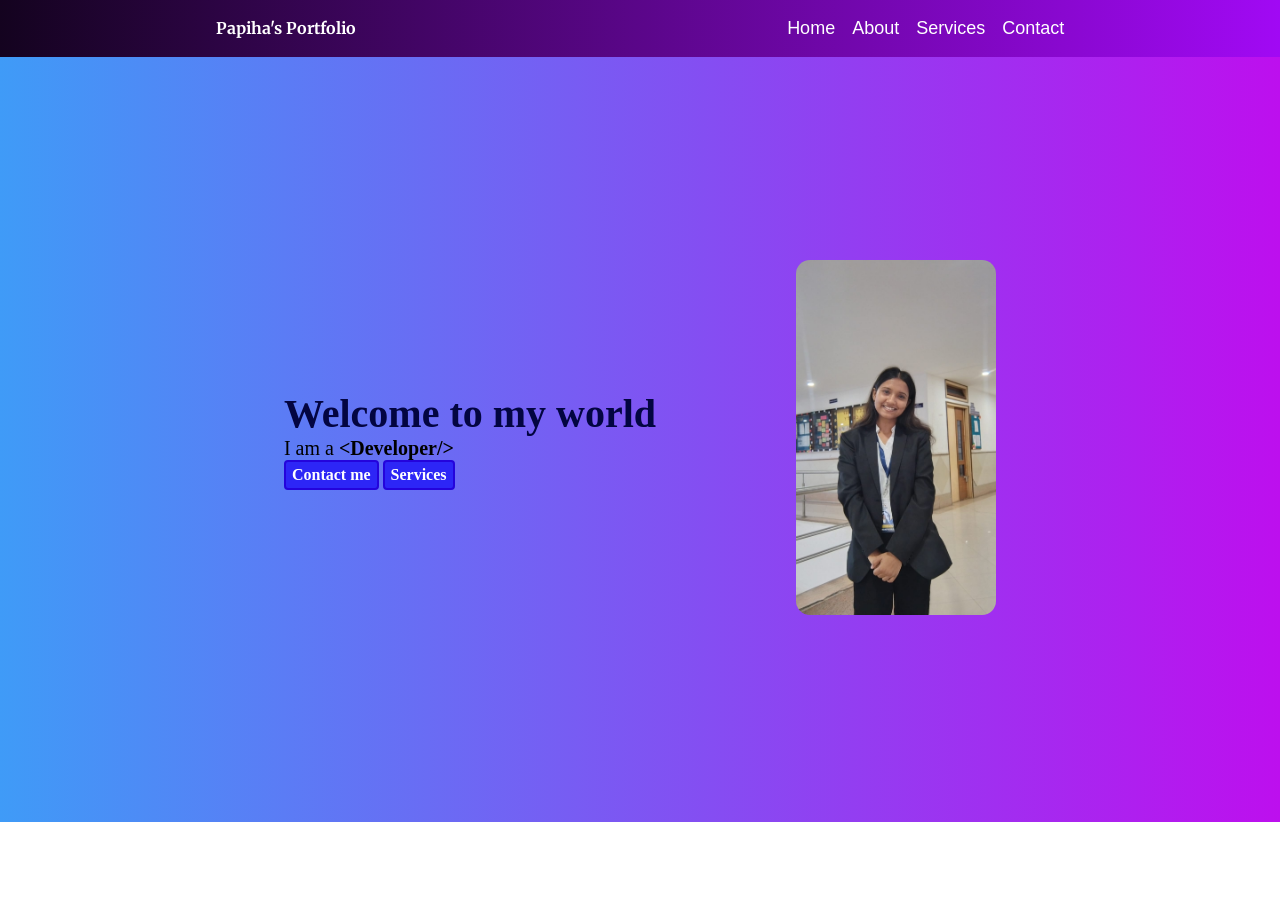
==== index.html @ 59f5c6b9 "first commit" ====
<!DOCTYPE html>
<html lang="en">

<head>
    <meta charset="UTF-8">
    <meta name="viewport" content="width=device-width, initial-scale=1.0">
    <title>Papiha's Portfolio Website</title>
    <Link rel="stylesheet" href="style.css">
    <link rel="preconnect" href="https://fonts.googleapis.com">
    <link rel="preconnect" href="https://fonts.gstatic.com" crossorigin>
    <link
        href="https://fonts.googleapis.com/css2?family=Merriweather:ital,opsz,wght@0,18..144,300..900;1,18..144,300..900&display=swap"
        rel="stylesheet">
</head>

<body>
    <nav>
        <div class="logo">Papiha's Portfolio</div>
        <ul>
            <li>Home</li>
            <li>About</li>
            <li>Services</li>
            <li>Contact</li>
        </ul>
    </nav>
    <main>
        <section class="hero">
            <div class="hero-left">
                <div class="one">Welcome to my world</div>
                <div class="two">I am a <span class="bold"> &lt;Developer/&gt;</span></div>
                <div class="button-container">
                    <button class="btn">Contact me </button>
                    <button class="btn">Services</button>
                </div>
            </div>

            <div class="hero-right">
                <img src="papiha.jpeg" alt="Papiha developer">
            </div>
        </section>

    </main>
</body>

</html>
---- style.css ----
* {
    margin: 0;
    padding: 0;
    font-family: Georgia, 'Times New Roman', Times, serif;
}

nav {
    display: flex;
    Justify-content: space-around;
    background-color: rgb(39, 7, 68);
    background-image: linear-gradient(to right, rgb(20, 3, 31), rgb(161, 9, 244));
    color: white;
    padding: 18px 0;

}

nav ul {
    display: flex;
    gap: 17px;
    align-item: center;

}

nav ul li {
    list-style-type: none;
    font-size: 18px;
    font-family: "Roboto", sans-serif;
}

.logo {
    font-sixe: 24px;
    font-weight: bolder;
    font-family: "Merriweather", serif;
}

.hero {
    background-image: linear-gradient(to right, rgb(63, 155, 247), rgb(189, 15, 238));
    height: 85vh;
    display: flex;
    justify-content: center;
    align-items: center;
    font-family: 'Times New Roman', Times, serif;
    flex-wrap: wrap;
    gap: 140px;
}

.hero-left {
    max-width: 500px;
}

.hero-left .one {

    font-size: 40px;
    color: rgb(3, 5, 65);
    font-weight: bolder;
}

.hero-left .two {

    font-size: 20px;
}

.hero-right img {
    width: 200px;
    border-radius: 14px;
}

.bold {
    font-weight: bold;
}

.button container {
    padding: 9px 0;
}

.btn {
    background-color: rgb(45, 38, 246);
    color: white;
    padding: 4px 6px;
    border: 2px solid rgb(36, 4, 220);
    border-radius: 4px;
    cursor: pointer;
    font-size: 16px;
    font-weight: bolder;
}
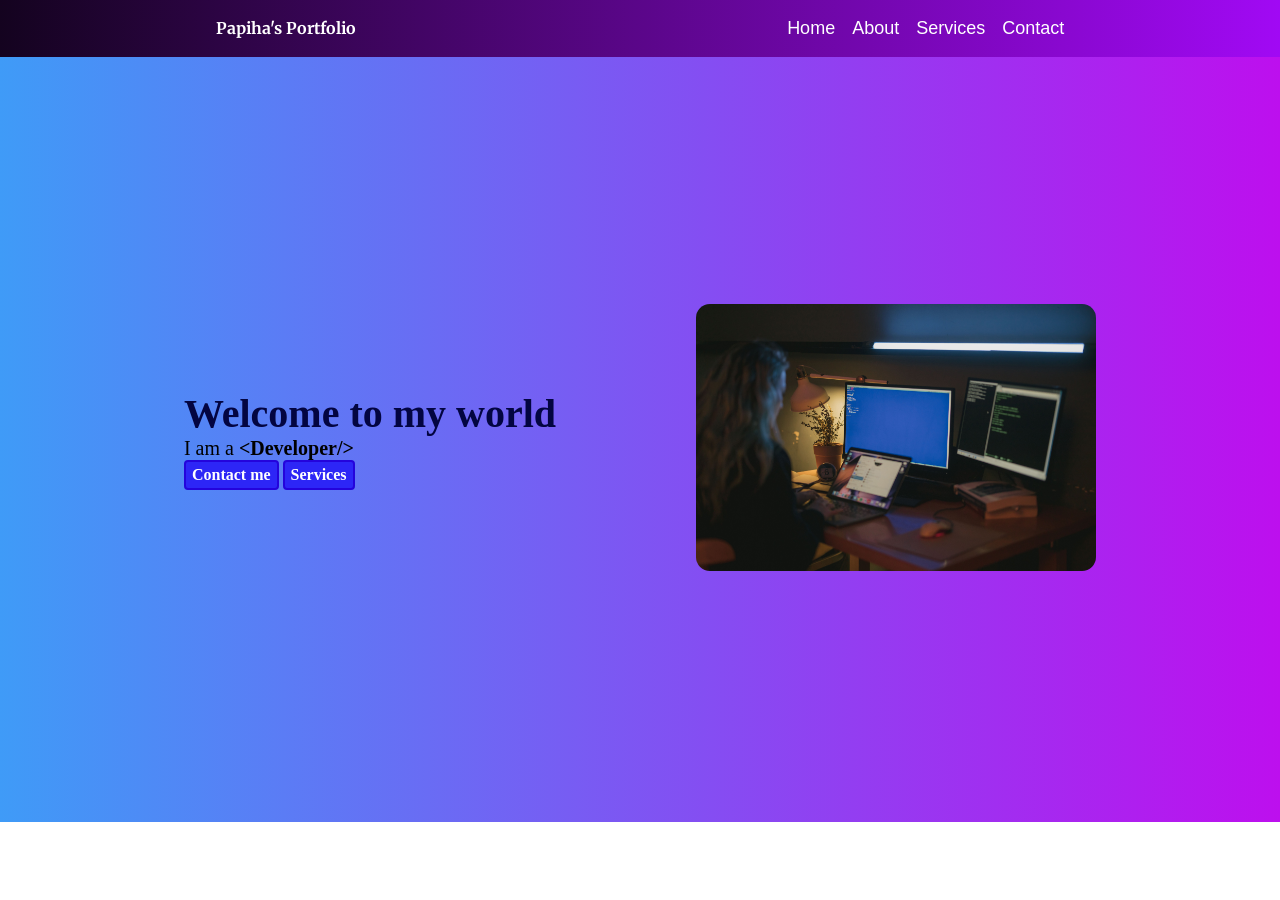
==== commit b45e2fa7: "Update styles, swap image, edit html" ====
--- a/index.html
+++ b/index.html
@@ -35,7 +35,7 @@
             </div>
 
             <div class="hero-right">
-                <img src="papiha.jpeg" alt="Papiha developer">
+                <img src="developer.jpg" alt="Papiha developer">
             </div>
         </section>
 
--- a/style.css
+++ b/style.css
@@ -61,7 +61,7 @@
 }
 
 .hero-right img {
-    width: 200px;
+    width: 400px;
     border-radius: 14px;
 }
 
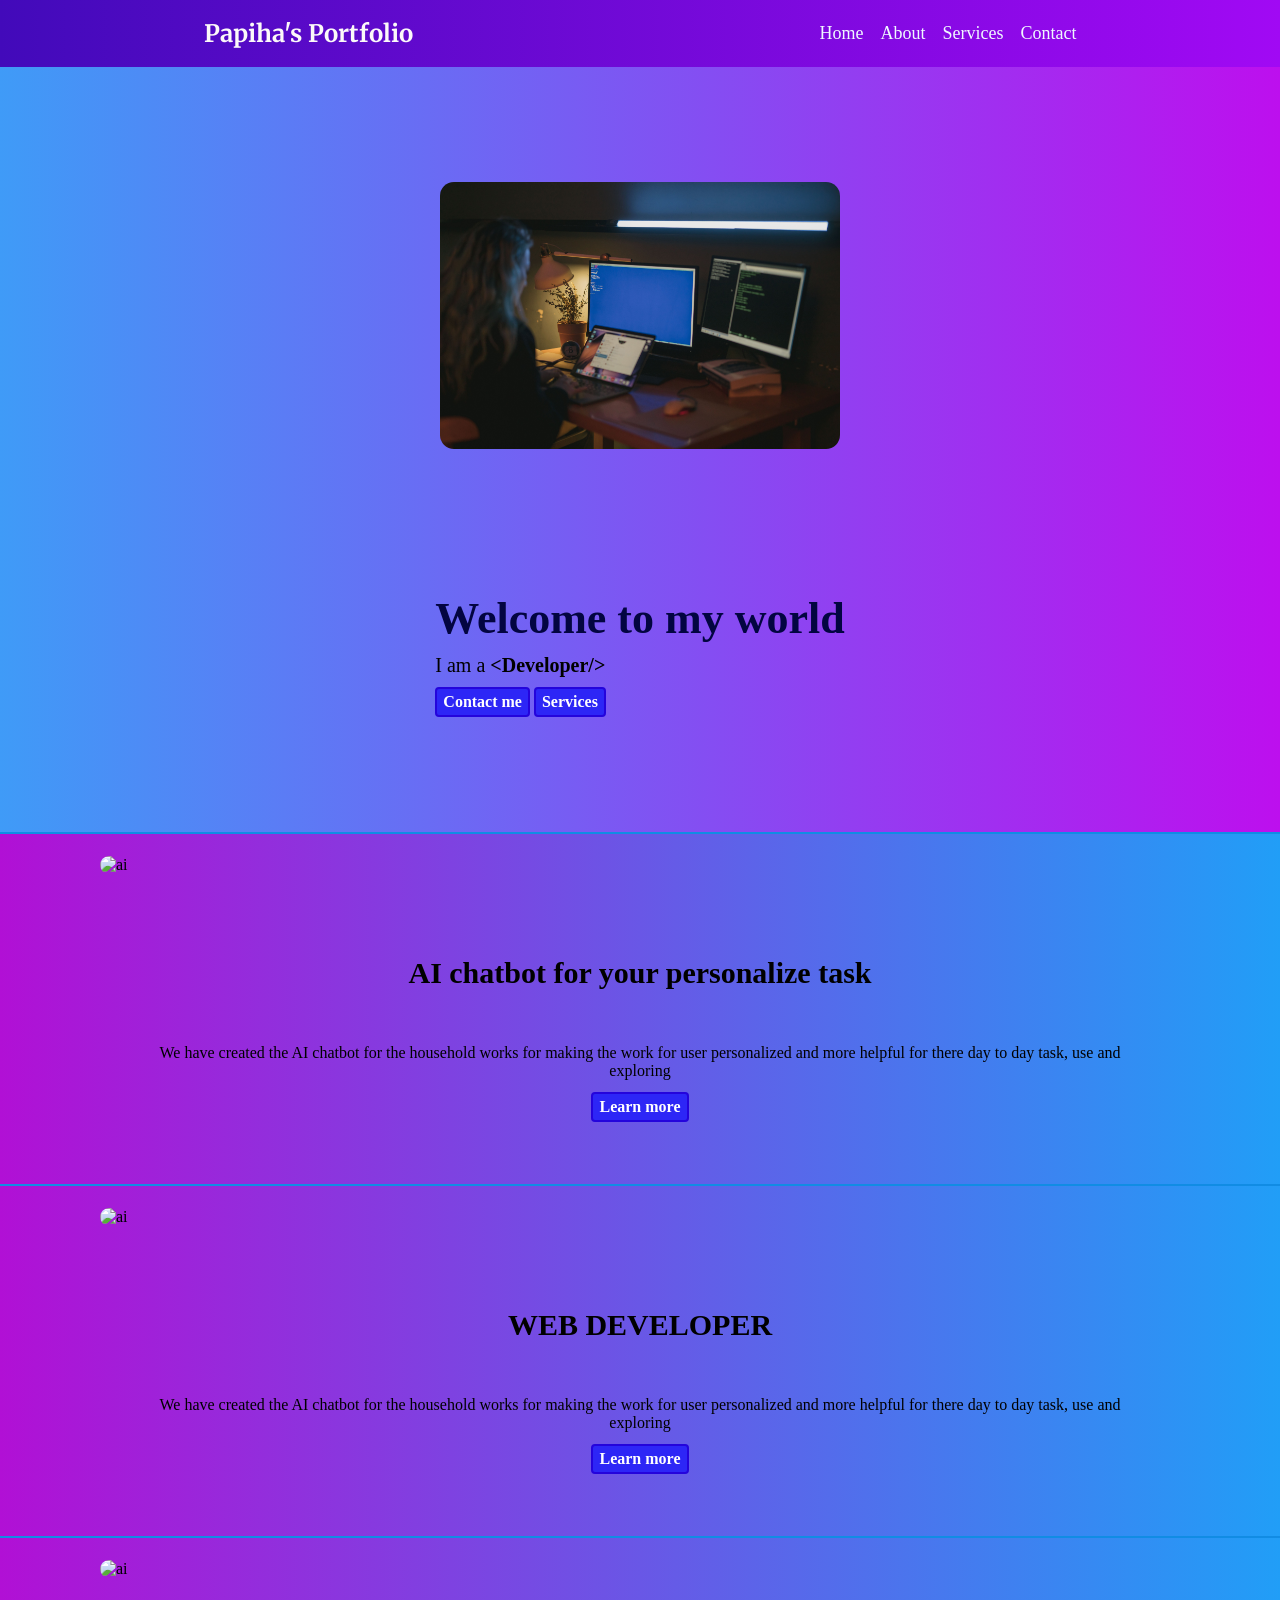
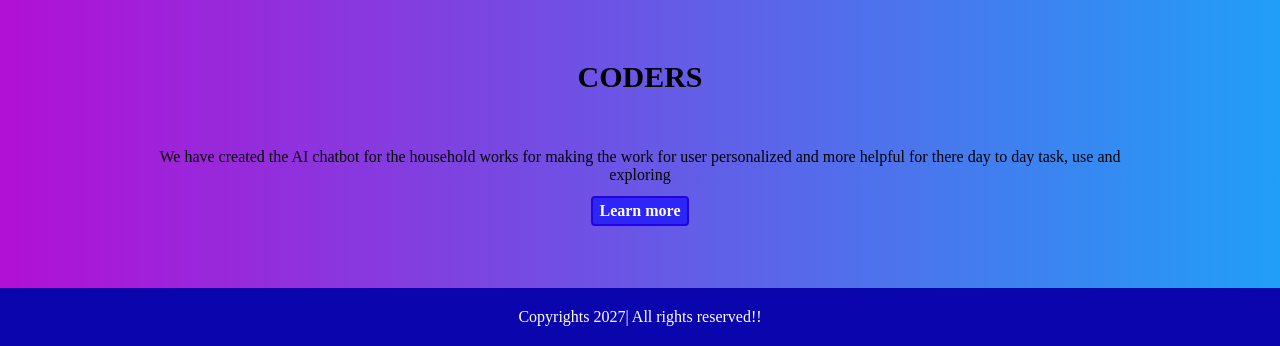
==== commit 0aecc580: "Adding style to Webstie" ====
--- a/index.html
+++ b/index.html
@@ -11,23 +11,24 @@
     <link
         href="https://fonts.googleapis.com/css2?family=Merriweather:ital,opsz,wght@0,18..144,300..900;1,18..144,300..900&display=swap"
         rel="stylesheet">
+
 </head>
 
 <body>
     <nav>
         <div class="logo">Papiha's Portfolio</div>
         <ul>
-            <li>Home</li>
-            <li>About</li>
-            <li>Services</li>
-            <li>Contact</li>
+            <li><a href="/">Home</a></li>
+            <li><a href="/about.html" >About</a></li>
+            <li><a href="/about.html">Services</a></li>
+            <li><a href="/about.html">Contact</a></li>
         </ul>
     </nav>
     <main>
         <section class="hero">
             <div class="hero-left">
                 <div class="one">Welcome to my world</div>
-                <div class="two">I am a <span class="bold"> &lt;Developer/&gt;</span></div>
+                <div class="two">I am a <span class="bold" , color="black"> &lt;Developer/&gt;</span></div>
                 <div class="button-container">
                     <button class="btn">Contact me </button>
                     <button class="btn">Services</button>
@@ -39,7 +40,60 @@
             </div>
         </section>
 
+        <section class="project-section">
+            <div class="project">
+                <div class="project-image">
+                    <img src="https://encrypted-tbn0.gstatic.com/images?q=tbn:ANd9GcScQwb7l9XRPWMzwUnF-XZAoxJdhfHTiWkLOT5AEbjNuQ&s=10"
+                        alt="ai">
+                </div>
+                <div class="project-info">
+                    <div class="text"><b>AI chatbot for your personalize task</b></div>
+                    <p> We have created the AI chatbot for the household works for making the work for user personalized
+                        and
+                        more helpful for there day to day task, use and exploring</p>
+                    <div class="button">
+                        <button class="btn">Learn more</button>
+                    </div>
+                </div>
+            </div>
+
+
+            <div class="project row-reverse">
+                <div class="project-image">
+                    <img src="https://encrypted-tbn0.gstatic.com/images?q=tbn:ANd9GcRevbsl7M1yMfitszwokXLk4upOtKAbwsqPbJN-YyBMpLdrCB9hNF3YJOZK&s=10"
+                        alt="ai">
+                </div>
+                <div class="project-info">
+                    <div class="text"><b> WEB DEVELOPER</b></div>
+                    <p> We have created the AI chatbot for the household works for making the work for user personalized
+                        and
+                        more helpful for there day to day task, use and exploring</p>
+                    <div class="button">
+                        <button class="btn">Learn more</button>
+                    </div>
+                </div>
+            </div>
+
+            <div class="project">
+                <div class="project-image">
+                    <img src="https://www.springboard.com/blog/wp-content/uploads/2022/06/what-does-a-coder-do-2022-career-guide-1.jpg"
+                        alt="ai">
+                </div>
+                <div class="project-info">
+                    <div class="text"><b> CODERS</b></div>
+                    <p> We have created the AI chatbot for the household works for making the work for user personalized
+                        and
+                        more helpful for there day to day task, use and exploring</p>
+                    <div class="button">
+                        <button class="btn">Learn more</button>
+                    </div>
+                </div>
+            </div>
+        </section>
     </main>
+    <footer>
+        Copyrights 2027| All rights reserved!!
+    </footer>
 </body>
 
 </html>
--- a/style.css
+++ b/style.css
@@ -7,17 +7,19 @@
 nav {
     display: flex;
     Justify-content: space-around;
-    background-color: rgb(39, 7, 68);
-    background-image: linear-gradient(to right, rgb(20, 3, 31), rgb(161, 9, 244));
-    color: white;
+    background-color: rgb(119, 84, 159);
+    background-image: linear-gradient(to right, rgb(66, 10, 186), rgb(161, 9, 244));
+    color: rgb(252, 249, 249);
     padding: 18px 0;
 
+
 }
 
 nav ul {
     display: flex;
     gap: 17px;
-    align-item: center;
+    align-items: center;
+    color: aliceblue;
 
 }
 
@@ -25,10 +27,23 @@
     list-style-type: none;
     font-size: 18px;
     font-family: "Roboto", sans-serif;
-}
+    color: white;
+}
+
+nav ul li a {
+color: aliceblue;
+text-decoration: none;
+}
+
+nav ul li a:hover {
+color: rgb(159, 207, 249);
+text-decoration: none;
+transition: all 0.5s;
+}
+
 
 .logo {
-    font-sixe: 24px;
+    font-size: 24px;
     font-weight: bolder;
     font-family: "Merriweather", serif;
 }
@@ -42,27 +57,34 @@
     font-family: 'Times New Roman', Times, serif;
     flex-wrap: wrap;
     gap: 140px;
+    flex-direction: column-reverse;
 }
 
 .hero-left {
     max-width: 500px;
+    display: flex;
+    flex-direction: column;
+    gap: 10px;
+
 }
 
 .hero-left .one {
 
-    font-size: 40px;
+    font-size: 44px;
     color: rgb(3, 5, 65);
     font-weight: bolder;
 }
 
 .hero-left .two {
-
+    align-items: center;
     font-size: 20px;
 }
 
 .hero-right img {
     width: 400px;
     border-radius: 14px;
+    max-width: 100%;
+    height: auto;
 }
 
 .bold {
@@ -82,4 +104,133 @@
     cursor: pointer;
     font-size: 16px;
     font-weight: bolder;
+    transition: all 0.5s;
+}
+
+.btn:hover {
+    background-color: rgb(199, 25, 243);
+}
+
+.project {
+    display: flex;
+    align-items: stretch;
+    background-image: linear-gradient(to right, rgb(177, 16, 213), rgb(33, 158, 247));
+    flex-wrap: wrap;
+    flex-direction: row;
+    padding: 22px 100px;
+    gap: 0;
+    margin: 0;
+    justify-content: center;
+    border-top: 2px solid rgb(17, 140, 228);
+    font-family: 'Franklin Gothic Medium', 'Arial Narrow', Arial, sans-serif;
+}
+
+.project-image {
+    flex: 1;
+    max-width: 150px;
+     min-width: 100%;
+    padding: 0;
+    display: block;
+    margin: 0;
+    height: auto;
+}
+
+.project-image img {
+    width: 100%;
+    display: block;
+    object-fit: cover;
+    padding: 0;
+    border-radius: 40px;
+    height: auto;
+}
+
+.project-info {
+    text-align: center;
+    align-items: center;
+    display: flex;
+    max-width: 100%;
+    flex-direction: column;
+    justify-content: center;
+    padding: 40px;
+}
+
+.project-info .text {
+    font-size: 30px;
+    padding: 42px;
+    font-weight: bold;
+}
+
+.project-info p {
+    padding: 12px 0;
+}
+
+.row-reverse {
+    flex-direction: row-reverse;
+}
+
+footer {
+    background-color: rgb(10, 5, 172);
+    padding: 20px;
+    color: white;
+    text-align: center;
+    font-family: Cambria, Cochin, Georgia, Times, 'Times New Roman', serif;
+}
+
+
+@media screen and (max-width: 1000px) {
+    nav {
+        flex-direction: column;
+        align-items: center;
+        gap: 12px;
+    }
+
+    .hero {
+        flex-direction: column-reverse;
+    }
+
+    .hero-left {
+        align-items: center;
+    }
+
+    .project {
+        padding: 1px;
+    }
+    .hero-right img {
+        width: 100%;
+        max-width: 620px;
+    }
+
+
+}
+
+
+@media screen and (max-width: 530px) {
+    .hero {
+        gap: 20px;
+        padding: 20px;
+    }
+
+    .hero-right img {
+        width: 100%;
+        max-width: 320px;
+    }
+
+    .project {
+        flex-direction: column;
+    }
+
+    .project-image {
+        flex: none;
+        width: 100%;
+    }
+
+    .project-image img {
+        width: 100%;
+        height: auto;
+    }
+
+    .project-info {
+        max-width: 100%;
+    }
+
 }
